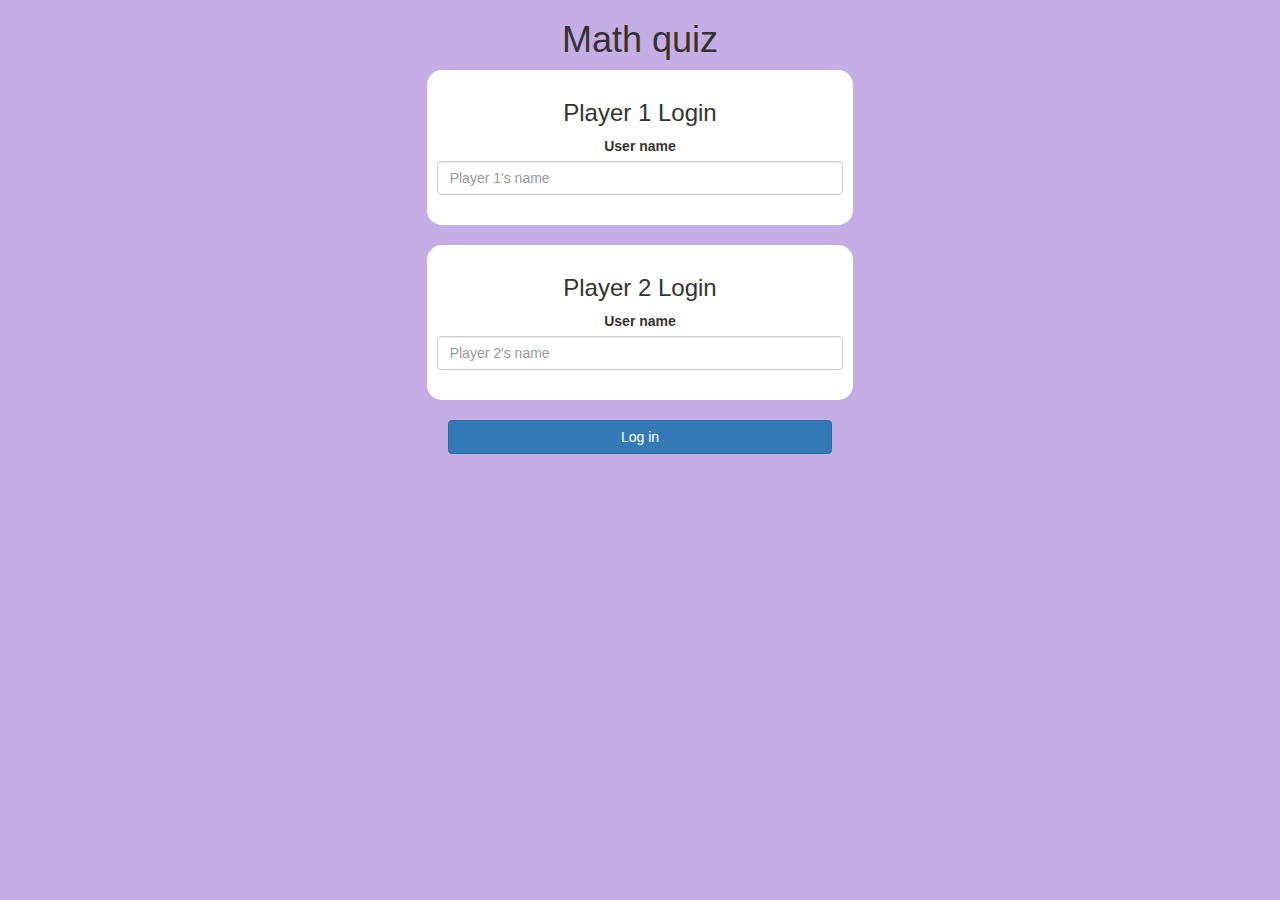
==== index.html @ c53702cf "Add files via upload" ====
<!DOCTYPE html>
<html>
<head>
	<title>Math quiz</title>

<meta name="viewport" content="width=device-width, initial-scale=1">
<link rel="stylesheet" href="https://maxcdn.bootstrapcdn.com/bootstrap/3.4.0/css/bootstrap.min.css">
<script src="https://ajax.googleapis.com/ajax/libs/jquery/3.4.1/jquery.min.js"></script>
<script src="https://maxcdn.bootstrapcdn.com/bootstrap/3.4.0/js/bootstrap.min.js"></script>

<link rel="stylesheet" type="text/css" href="game.css">

<script src="game_login.js"></script>
</head>
<body>
<center>
	<h1>Math quiz</h1>
	<div class="col-lg-4 col-sm-8 col-xs-11 login_div1">
		<h3>Player 1 Login</h3>
		<label>User name</label>
		<input type="text" id="Player1name" class="form-control" placeholder="Player 1's name">
		<br>
	</div>
	<br>
	<div class="col-lg-4 col-sm-8 col-xs-11 login_div2">
		<h3>Player 2 Login</h3>
		<label>User name</label>
		<input type="text" id="Player2name" class="form-control" placeholder="Player 2's name">
		<br>
	</div>
	<br>
	<button style="width: 30%;" class="btn btn-primary" onclick="addUsersNames()">Log in</button>
</center>
</body>
</html>
---- game.css ----
body
{
	background: rgb(197, 173, 230);
}

	.login_div1 , .login_div2
	{
		background: white;
		padding: 10px;
		float: none;
		border-radius: 15px;
	}


#player1_name , #player2_name
{
	display: inline-block;
	margin-left: 20px;
}
#word
{
	width: 60%;
}
#word_display
{
	letter-spacing: 5px;
}
#output
{
background: white;
border-radius: 10px;
border-top: 10px solid #AA4465;
padding: 10px;
float: none;
text-align: left;
}
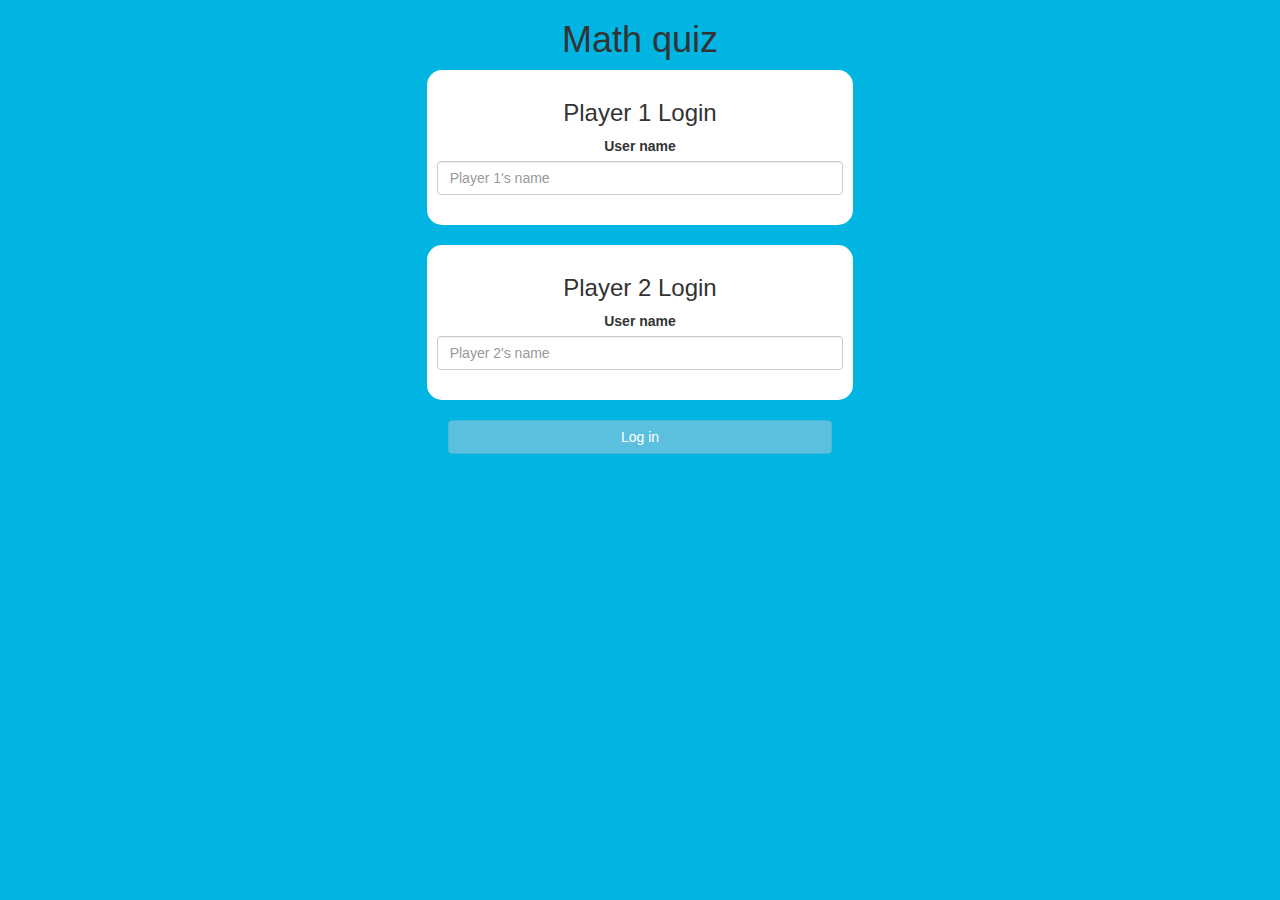
==== commit ed8ebe41: "Add files via upload" ====
--- a/index.html
+++ b/index.html
@@ -29,7 +29,7 @@
 		<br>
 	</div>
 	<br>
-	<button style="width: 30%;" class="btn btn-primary" onclick="addUsersNames()">Log in</button>
+	<button style="width: 30%;" class="btn btn-info" onclick="addUserNames()">Log in</button>
 </center>
 </body>
 </html>--- a/game.css
+++ b/game.css
@@ -1,6 +1,6 @@
 body
 {
-	background: rgb(197, 173, 230);
+	background: rgb(0, 181, 226);
 }
 
 	.login_div1 , .login_div2
